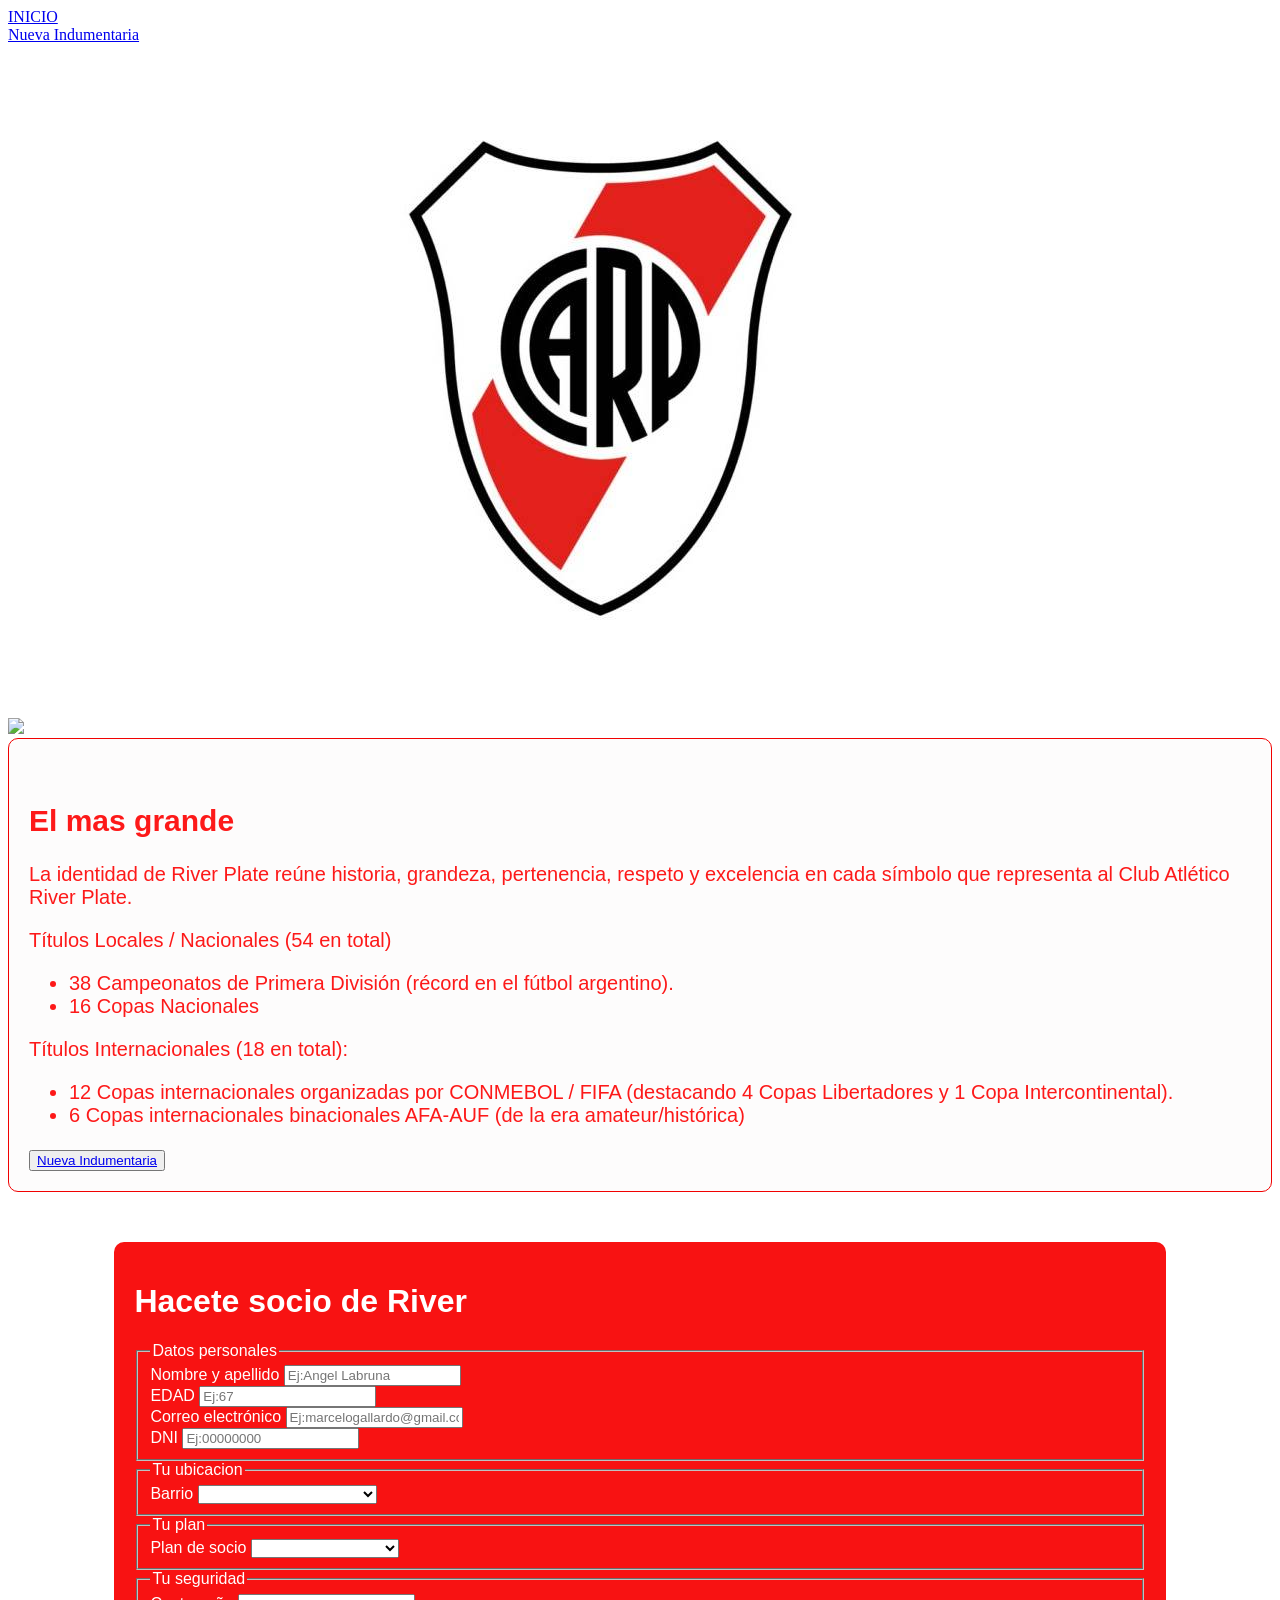
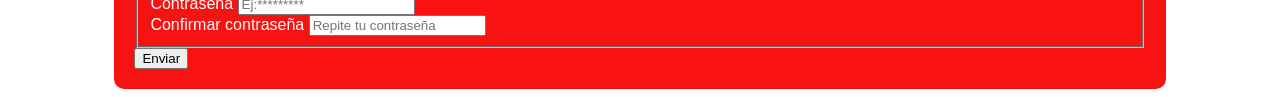
==== index.html @ aee1f48b "terminado" ====
<!DOCTYPE html>
<html lang="en">
<head>
    <meta charset="UTF-8">
    <meta name="viewport" content="width=device-width, initial-scale=1.0">
    <title>Formulario de cuestionario</title>
    <link rel="stylesheet" href="style.css" type="text/css">
</head>
<body>
    <header>
   
    <section>
        <div class="flex-item">
            <div class="flex-item">
            <a href="index.html">INICIO</a></div>
        </div>
    </section>


    

    <section>
        <div class="flex-item">
            <div class="flex-item">
            <a href="pagina1.html">Nueva Indumentaria</a></div>
        </div>
    </section>

    </header>
 <div class="flex-img">
            <div class="flex-img"><img src="river.jpg" ></div>
        </div>



<div class="imagen-estadio">
    <div class="flex-img"><img src="estadio.jpg" ></div>
</div>



<div class="contenedor-cajas">
     <div class="cajas">
        </div>
        <div class="texto-cajas">
            <h2>El mas grande</h2>
        <p>La identidad de River Plate reúne historia, grandeza, pertenencia, respeto y excelencia en cada símbolo que representa al Club Atlético River Plate.</p>
       
            <p>Títulos Locales / Nacionales (54 en total)</p>
         <ul>
        <li>38 Campeonatos de Primera División (récord en el fútbol argentino).</li>
        <li>16 Copas Nacionales</li>
        </ul>
      
            <p>Títulos Internacionales (18 en total):</p>
        <ul>
        <li>12 Copas internacionales organizadas por CONMEBOL / FIFA (destacando 4 Copas Libertadores y 1 Copa Intercontinental).</li>
        <li>6 Copas internacionales binacionales AFA-AUF (de la era amateur/histórica)</li>
        </ul>
        <button><a href="pagina1.html">Nueva Indumentaria</a></button>
        </div>
    </div>













    <div class="container">
        <h1>Hacete socio de River</h1>
         <fieldset>
            <legend>Datos personales</legend>
        <form id="quizForm">
            <div class="preguntas">
                <label for="preguntas1">Nombre y apellido</label>
                <input type="text" id="preguntas1" name="preguntas1" placeholder="Ej:Angel Labruna" required>
            </div>
            <div class="preguntas">
                <label for="preguntas2">EDAD</label>
                <input type="number" id="preguntas2" name="preguntas2" placeholder="Ej:67" required>
            </div>
            <div class="preguntas">
                <label for="preguntas3">Correo electrónico</label>
                <input type="email" id="preguntas3" name="preguntas3" placeholder="Ej:marcelogallardo@gmail.com" required>
            </div>
            <div class="preguntas">
                <label for="preguntas4">DNI</label>
                <input type="number" id="preguntas4" name="preguntas4" placeholder="Ej:00000000" required>
            </div>
            </fieldset>
            <fieldset>
                <legend>Tu ubicacion</legend>
            <div>
                <label for="barrio">Barrio</label>
                <select id="barrio" name="barrio" required>
                    <option value=""></option>
        <option value="PROVINCIA">Provincia de Buenos Aires</option>
     <option value="AGRONOMIA">Agronomía</option>
    <option value="ALMAGRO">Almagro</option>
     <option value="BALVANERA">Balvanera</option>
      <option value="BARRACAS">Barracas</option>
    <option value="BELGRANO">Belgrano</option>
    <option value="BOEDO">Boedo</option>
    <option value="CABALLITO">Caballito</option>
     <option value="CHACARITA">Chacarita</option>
    <option value="COGHLAN">Coghlan</option>
    <option value="COLEGIALES">Colegiales</option>
    <option value="CONSTITUCION">Constitución</option>
     <option value="FLORES">Flores</option>
     <option value="FLORESTA">Floresta</option>
    <option value="LA_BOCA">La Boca</option>
    <option value="LA_PATERNAL">La Paternal</option>
     <option value="LINIERS">Liniers</option>
     <option value="MATADEROS">Mataderos</option>
     <option value="MONTE_CASTRO">Monte Castro</option>
     <option value="MONSERRAT">Monserrat</option>
     <option value="NUEVA_POMPEYA">Nueva Pompeya</option>
     <option value="NUNEZ">Nuñez</option>
     <option value="PALERMO">Palermo</option>
     <option value="PARQUE_AVELLANEDA">Parque Avellaneda</option>
     <option value="PARQUE_CHACABUCO">Parque Chacabuco</option>
     <option value="PARQUE_CHAS">Parque Chas</option>
     <option value="PARQUE_PATRICIOS">Parque Patricios</option>
     <option value="PUERTO_MADERO">Puerto Madero</option>
     <option value="RECOLETA">Recoleta</option>
      <option value="RETIRO">Retiro</option>
     <option value="SAAVEDRA">Saavedra</option>
     <option value="SAN_CRISTOBAL">San Cristóbal</option>
      <option value="SAN_NICOLAS">San Nicolás</option>
     <option value="SAN_TELMO">San Telmo</option>
     <option value="VELEZ_SARSFIELD">Vélez Sarsfield</option>
     <option value="VERSALLES">Versalles</option>
      <option value="VILLA_CRESPO">Villa Crespo</option>
     <option value="VILLA_DEL_PARQUE">Villa del Parque</option>
       <option value="VILLA_DEVOTO">Villa Devoto</option>
    <option value="VILLA_GENERAL_MITRE">Villa General Mitre</option>
     <option value="VILLA_LUGANO">Villa Lugano</option>
     <option value="VILLA_LURO">Villa Luro</option>
    <option value="VILLA_ORTUZAR">Villa Ortúzar</option>
    <option value="VILLA_PUEYRREDON">Villa Pueyrredón</option>
    <option value="VILLA_REAL">Villa Real</option>
    <option value="VILLA_RIACHUELO">Villa Riachuelo</option>
    <option value="VILLA_SAN_TA_RITA">Villa Santa Rita</option>
    <option value="VILLA_SOLDATI">Villa Soldati</option>
    <option value="VILLA_URQUIZA">Villa Urquiza</option>
                </select>
            </div>
            </fieldset>
            <fieldset>
                <legend>Tu plan</legend>
            <div class="preguntas5">
                <label for="preguntas5">Plan de socio</label>
                 <select id="plan" name="plan" required>
                    <option value=""></option>
                    <option value="SomosRiver">SomosRiver $60000</option>
                    <option value="Sociopleno">Socio Pleno $40000 </option>
                    <option value="SocioSimple">Socio Simple $20000 </option>
                 </select>
            </div>
        </fieldset>
        <fieldset>
            <legend>Tu seguridad</legend>
            <div class="preguntas6">
                <label for="preguntas6">Contraseña</label>
                <input type="password" id="preguntas6" name="preguntas6" minlength="8" placeholder="Ej:*********" required>
            </div>
             <div>
                    <label for="confirmPassword">Confirmar contraseña </label>
                    <input type="password" id="confirmPassword" name="confirmPassword" placeholder="Repite tu contraseña" minlength="8" required>
                </div>


        </fieldset>
            <button type="submit">Enviar</button>
        </form>
        <div id="result"></div>
    </div>
    
</body>
</html>
---- style.css ----
.container{
    width: 80%;
    margin: 0 auto;
    padding: 20px;
    background-color: #f81212;
    border-radius: 10px;
    font-family: 'Franklin Gothic Medium', 'Arial Narrow', Arial, sans-serif;
    color: white;

}

.contenedor-cajas{
    display: flex;
    flex-wrap: wrap;
   gap: 20px;
  color: rgb(253, 25, 25);
    font-family: 'Franklin Gothic Medium', 'Arial Narrow', Arial, sans-serif;
   width: 100%;
   padding: 20px;
  font-size: 20px;
  background-color: #fdfcfc;
  border-radius: 10px;
  border: 1px solid rgb(241, 1, 1);
   box-sizing: border-box; 
 margin-bottom: 50px; 

}
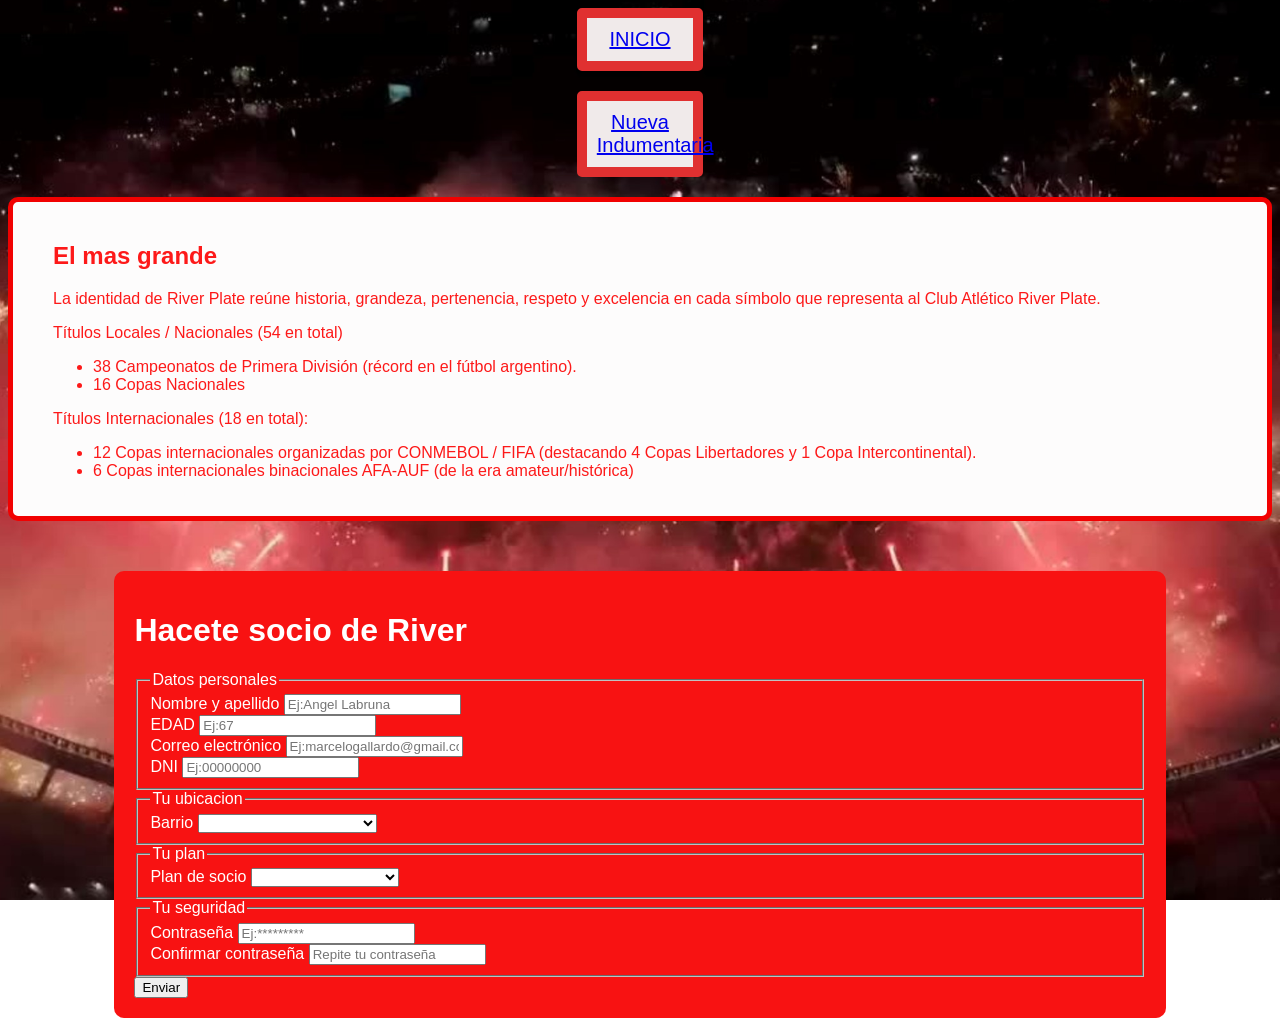
==== commit 24027272: "terminado" ====
--- a/index.html
+++ b/index.html
@@ -9,10 +9,11 @@
 <body>
     <header>
    
-    <section>
+       <section>
         <div class="flex-item">
-            <div class="flex-item">
-            <a href="index.html">INICIO</a></div>
+
+        <button class="btn"><a href="index.html">INICIO</a></button>
+
         </div>
     </section>
 
@@ -21,21 +22,18 @@
 
     <section>
         <div class="flex-item">
-            <div class="flex-item">
-            <a href="pagina1.html">Nueva Indumentaria</a></div>
+           
+         <button class="btn"><a href="pagina1.html">Nueva Indumentaria</a></button>
+
         </div>
     </section>
 
     </header>
- <div class="flex-img">
-            <div class="flex-img"><img src="river.jpg" ></div>
-        </div>
 
 
 
-<div class="imagen-estadio">
-    <div class="flex-img"><img src="estadio.jpg" ></div>
-</div>
+
+
 
 
 
@@ -57,8 +55,11 @@
         <li>12 Copas internacionales organizadas por CONMEBOL / FIFA (destacando 4 Copas Libertadores y 1 Copa Intercontinental).</li>
         <li>6 Copas internacionales binacionales AFA-AUF (de la era amateur/histórica)</li>
         </ul>
-        <button><a href="pagina1.html">Nueva Indumentaria</a></button>
+
+
         </div>
+    
+
     </div>
 
 
--- a/style.css
+++ b/style.css
@@ -17,11 +17,69 @@
     font-family: 'Franklin Gothic Medium', 'Arial Narrow', Arial, sans-serif;
    width: 100%;
    padding: 20px;
-  font-size: 20px;
+  font-size: 20px center;
   background-color: #fdfcfc;
   border-radius: 10px;
-  border: 1px solid rgb(241, 1, 1);
+  border: 5px solid rgb(241, 1, 1); 
    box-sizing: border-box; 
  margin-bottom: 50px; 
 
 }
+
+
+body {
+    background-image: url('monumental.jpg');
+      background-size: 100% ;
+    background-position: center;
+    background-attachment: fixed; 
+}
+.contenedor-cajas12{
+    flex: wrap;
+    background-color: white;
+    padding: 20px;
+    border: 5px solid rgb(241, 1, 1);
+    border-radius: 10px;
+    text-align: center;
+   font-family: 'Franklin Gothic Medium', 'Arial Narrow', Arial, sans-serif;
+    color: rgb(253, 25, 25);
+    font-size: 50px;
+    margin-bottom: 50px;
+}
+.imagen-caja img {
+  
+  width: 40%;
+    height: auto;
+    border-radius: 10px;
+ 
+}
+
+.btn{
+
+    text-decoration: none;
+    border: 10px solid rgb(224, 48, 48);
+    padding: 10px ;
+    border-radius: 5px;
+font-family :'Franklin Gothic Medium', 'Arial Narrow', Arial, sans-serif;
+    background-color: rgb(224, 48, 48);
+    font-size: 20px ;
+    background-color: rgb(240, 234, 234);
+    flex-direction: row;
+    width: 10%;
+   align-items: center;
+
+   
+
+    }
+
+  .btn:hover {
+    background-color: rgb(224, 48, 48);
+    color: white;
+    transform: scale(1.06);
+    
+  }
+ .flex-item {
+    display: flex;
+    justify-content: center;
+    align-items: center;
+    margin-bottom: 20px;
+  }
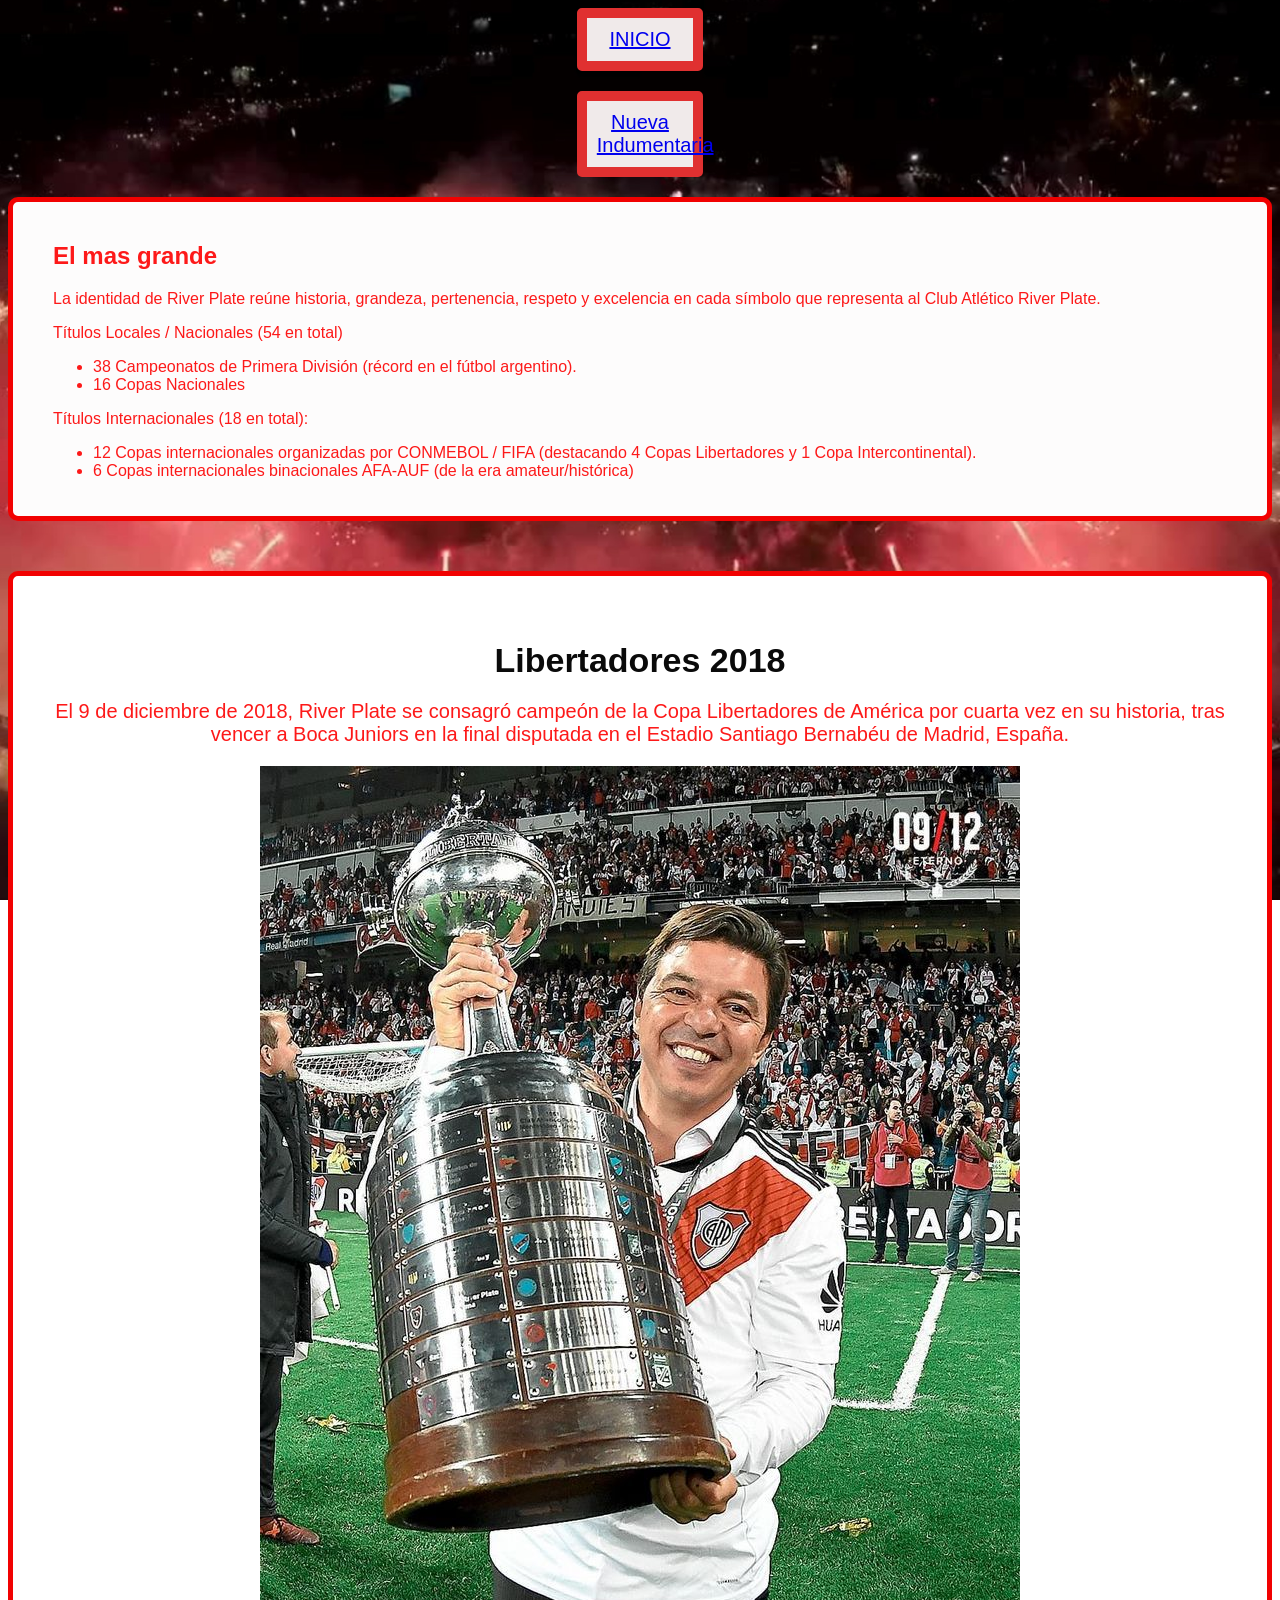
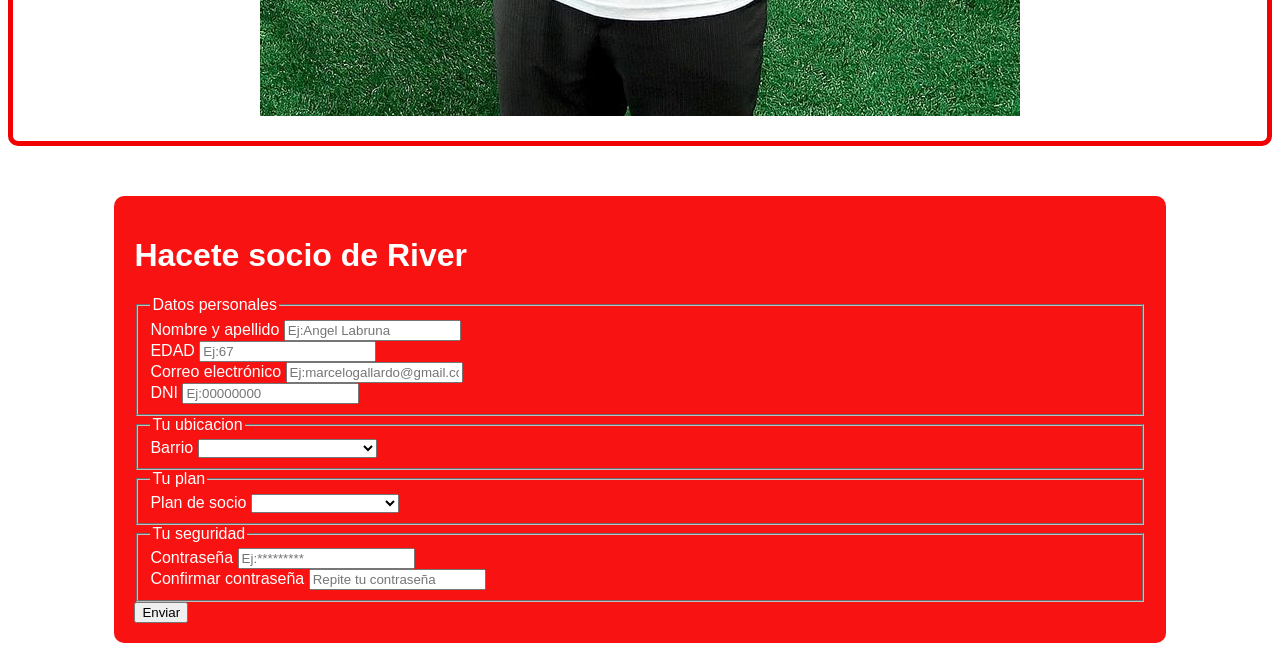
==== commit a9b3d3e1: "terminado" ====
--- a/index.html
+++ b/index.html
@@ -62,7 +62,12 @@
 
     </div>
 
-
+    <div class="libertadores-cajas">
+        <h4>Libertadores 2018</h4>
+        <p>El 9 de diciembre de 2018, River Plate se consagró campeón de la Copa Libertadores de América por cuarta vez en su historia, tras vencer a Boca Juniors en la final disputada en el Estadio Santiago Bernabéu de Madrid, España.</p>
+        <img src="912.jpg" >   
+        
+    </div>
 
 
 
--- a/style.css
+++ b/style.css
@@ -79,7 +79,24 @@
   }
  .flex-item {
     display: flex;
-    justify-content: center;
-    align-items: center;
+     justify-content: center;
+   align-items: center;
     margin-bottom: 20px;
-  }+  }
+.libertadores-cajas {
+     background-color: white;
+   padding: 20px;
+     border: 5px solid rgb(241, 1, 1);
+    border-radius: 10px;
+  text-align: center;
+    font-family: 'Franklin Gothic Medium', 'Arial Narrow', Arial, sans-serif;
+    color: rgb(253, 25, 25);
+  font-size: 20px;
+    margin-bottom: 50px;
+} 
+h4 {
+     font-size: 34px;
+   margin-bottom: 10px;
+   color: rgb(10, 10, 10);
+  
+}
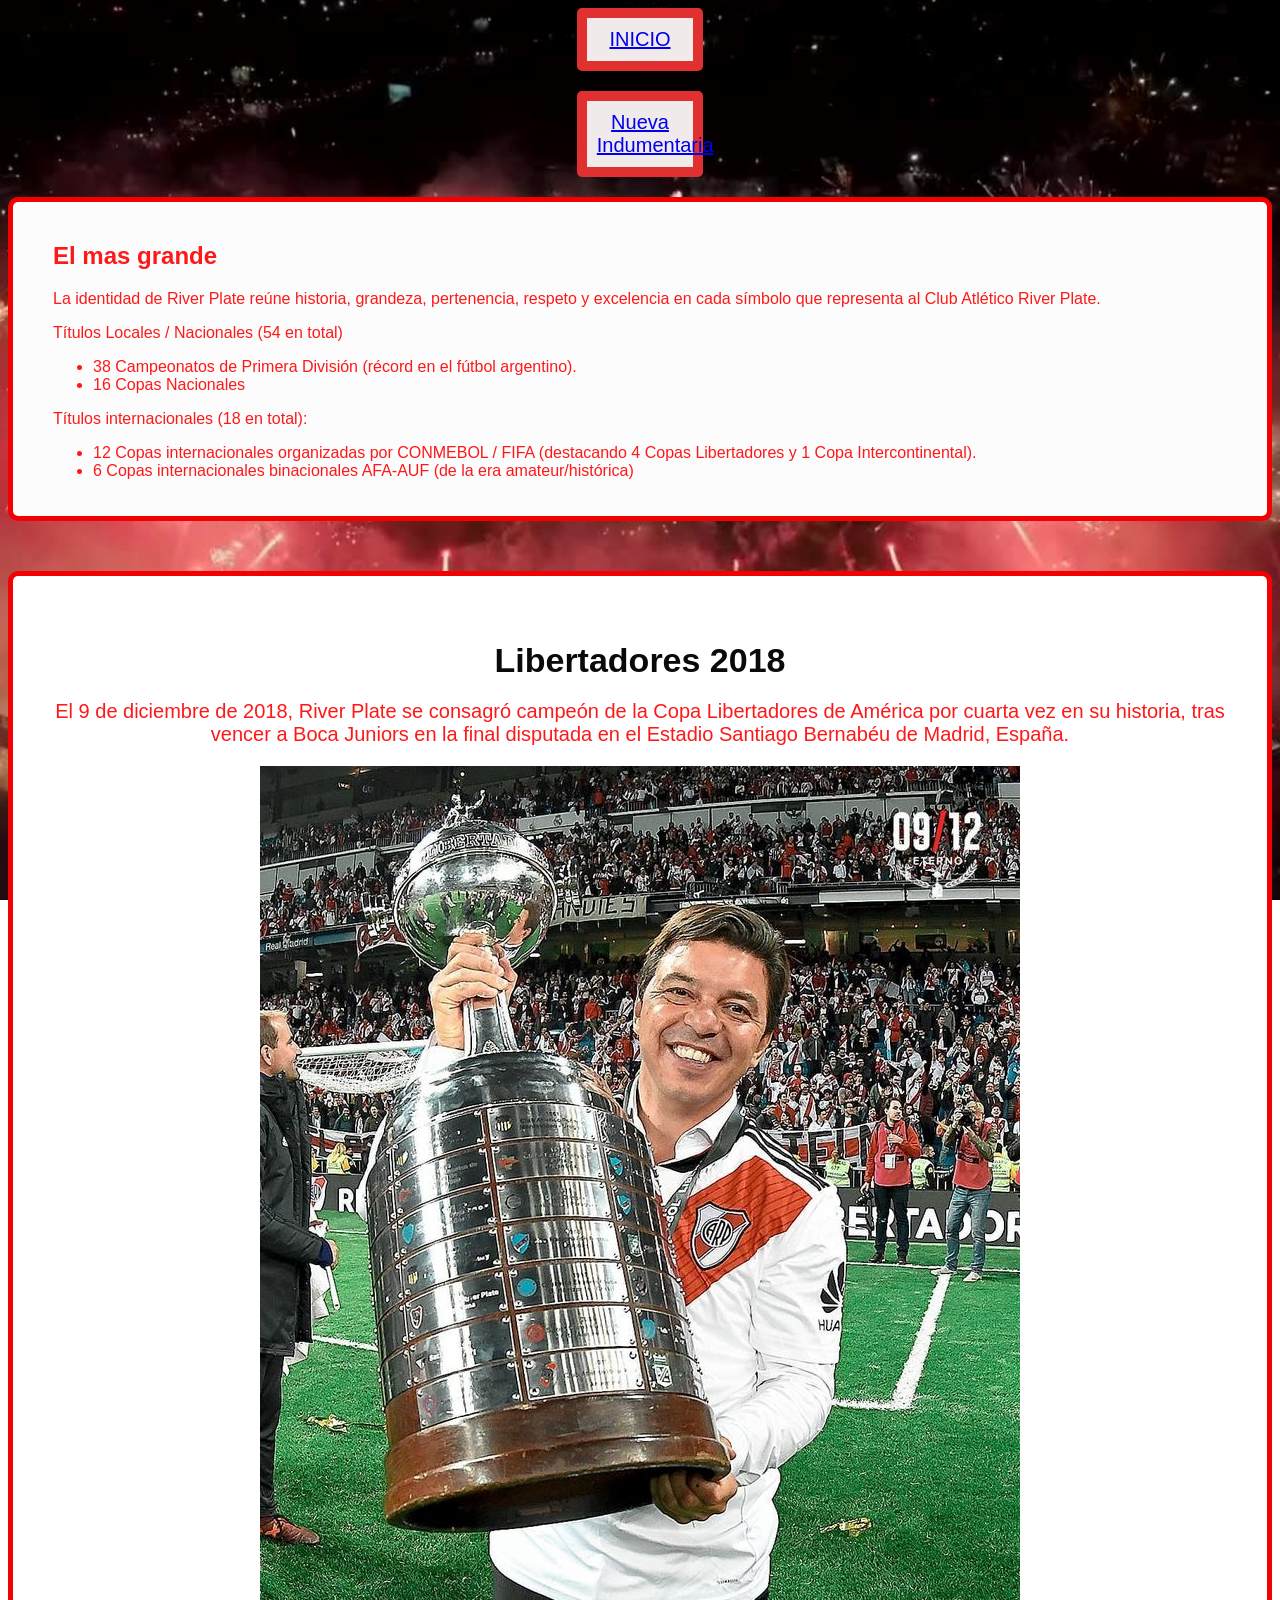
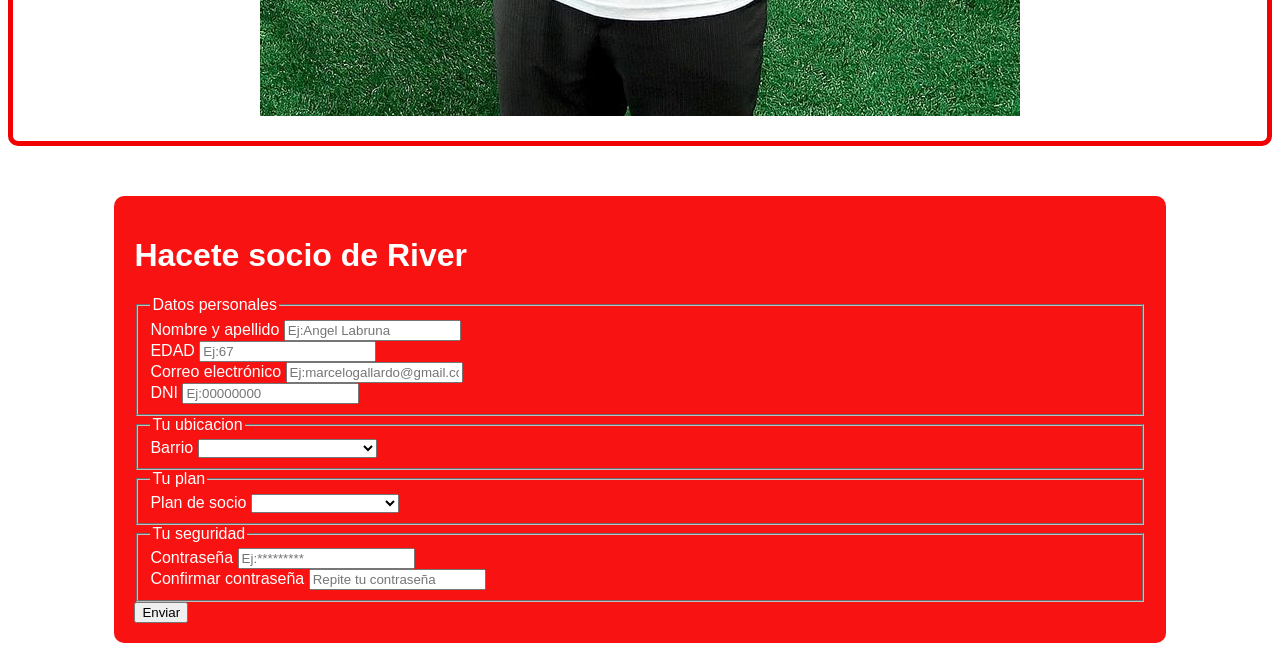
==== commit ab8cfd55: "terminado" ====
--- a/index.html
+++ b/index.html
@@ -50,7 +50,7 @@
         <li>16 Copas Nacionales</li>
         </ul>
       
-            <p>Títulos Internacionales (18 en total):</p>
+            <p>Títulos internacionales (18 en total):</p>
         <ul>
         <li>12 Copas internacionales organizadas por CONMEBOL / FIFA (destacando 4 Copas Libertadores y 1 Copa Intercontinental).</li>
         <li>6 Copas internacionales binacionales AFA-AUF (de la era amateur/histórica)</li>
@@ -65,7 +65,7 @@
     <div class="libertadores-cajas">
         <h4>Libertadores 2018</h4>
         <p>El 9 de diciembre de 2018, River Plate se consagró campeón de la Copa Libertadores de América por cuarta vez en su historia, tras vencer a Boca Juniors en la final disputada en el Estadio Santiago Bernabéu de Madrid, España.</p>
-        <img src="912.jpg" >   
+        <img src="img/912.jpg" >   
         
     </div>
 
--- a/style.css
+++ b/style.css
@@ -28,7 +28,7 @@
 
 
 body {
-    background-image: url('monumental.jpg');
+    background-image: url('img/monumental.jpg');
       background-size: 100% ;
     background-position: center;
     background-attachment: fixed; 
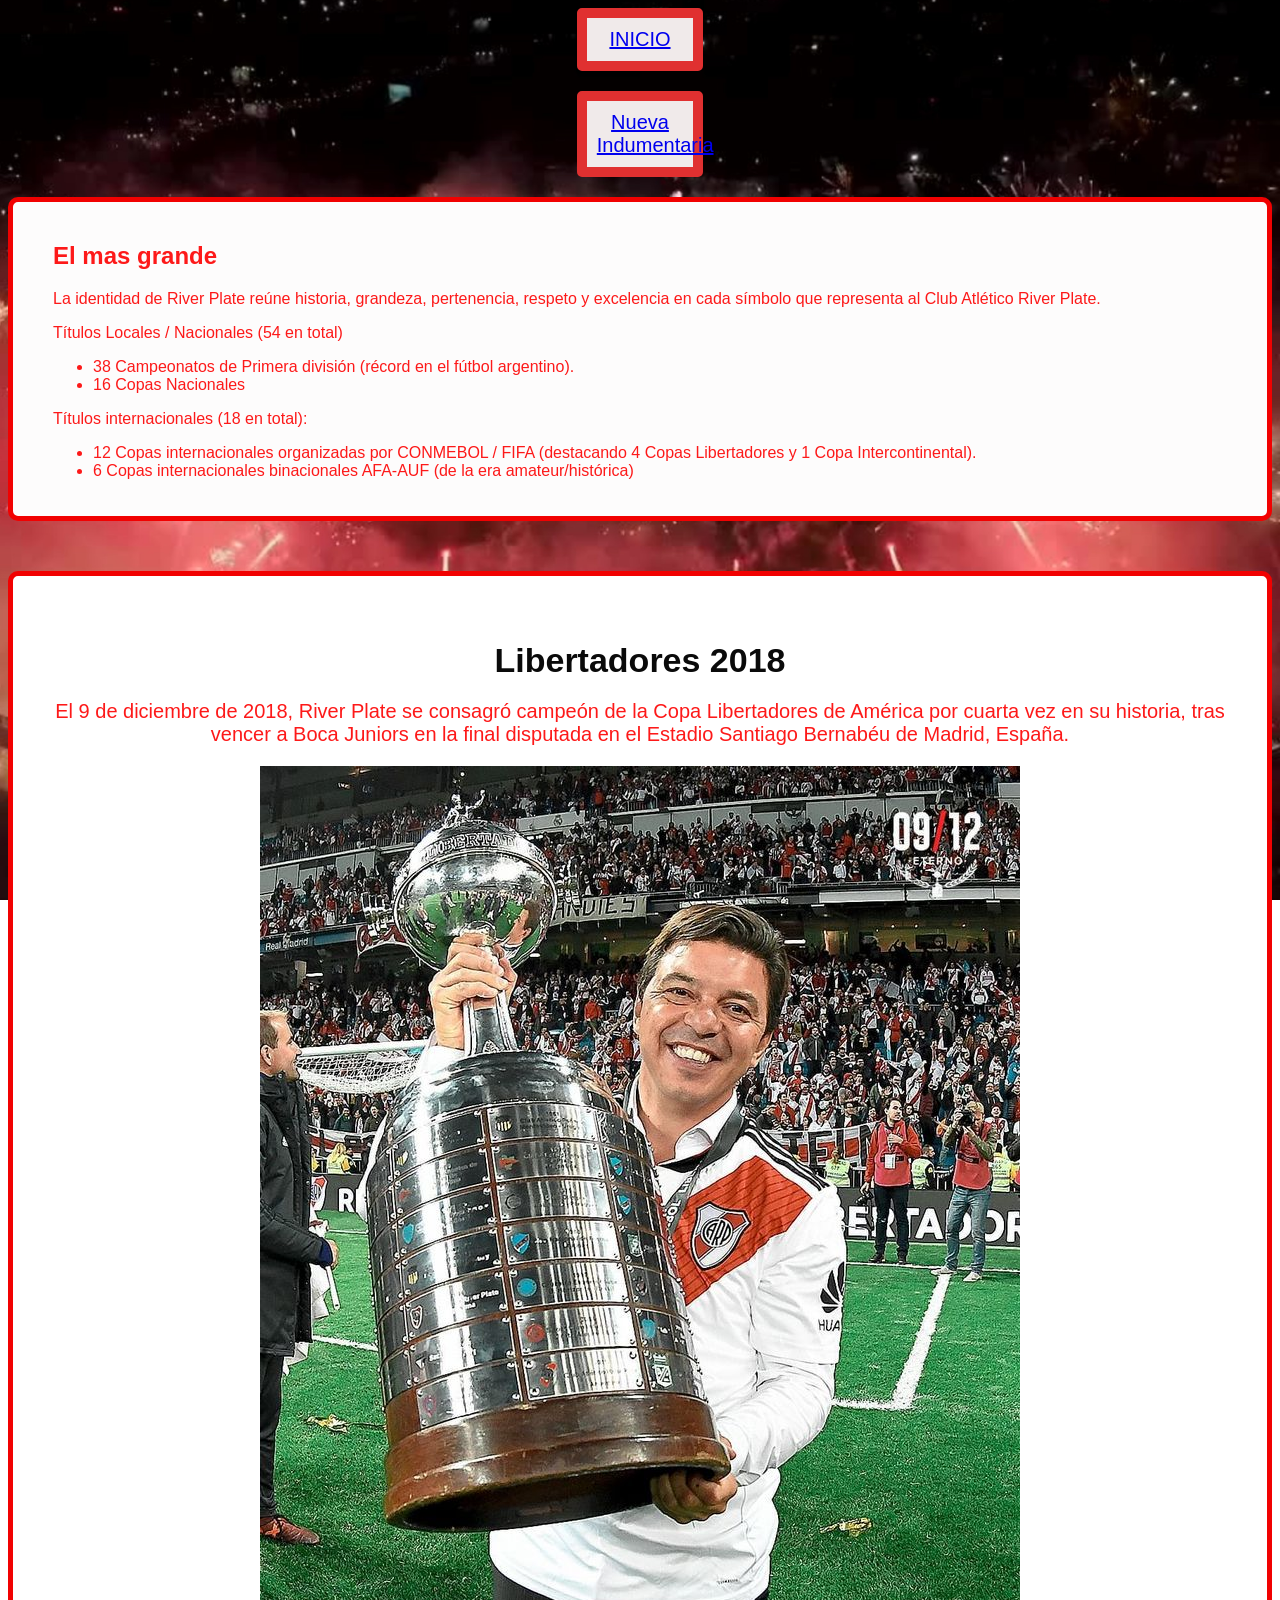
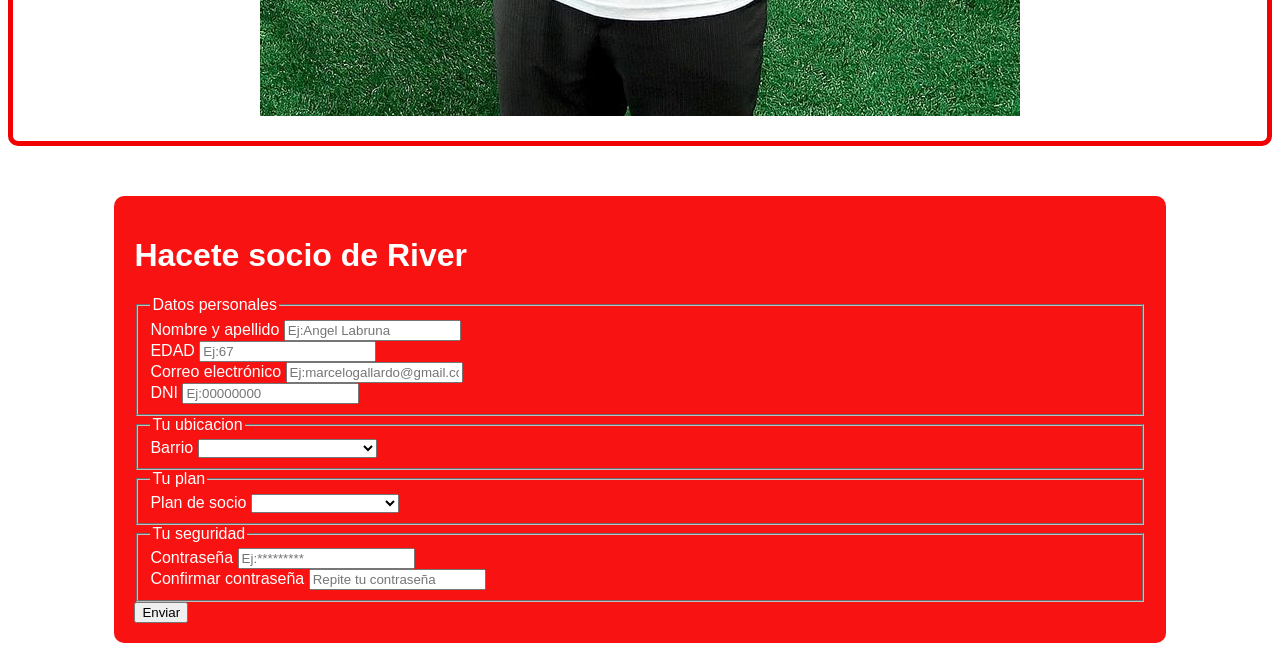
==== commit cea9d82e: "terminado idex" ====
--- a/index.html
+++ b/index.html
@@ -46,7 +46,7 @@
        
             <p>Títulos Locales / Nacionales (54 en total)</p>
          <ul>
-        <li>38 Campeonatos de Primera División (récord en el fútbol argentino).</li>
+        <li>38 Campeonatos de Primera división (récord en el fútbol argentino).</li>
         <li>16 Copas Nacionales</li>
         </ul>
       
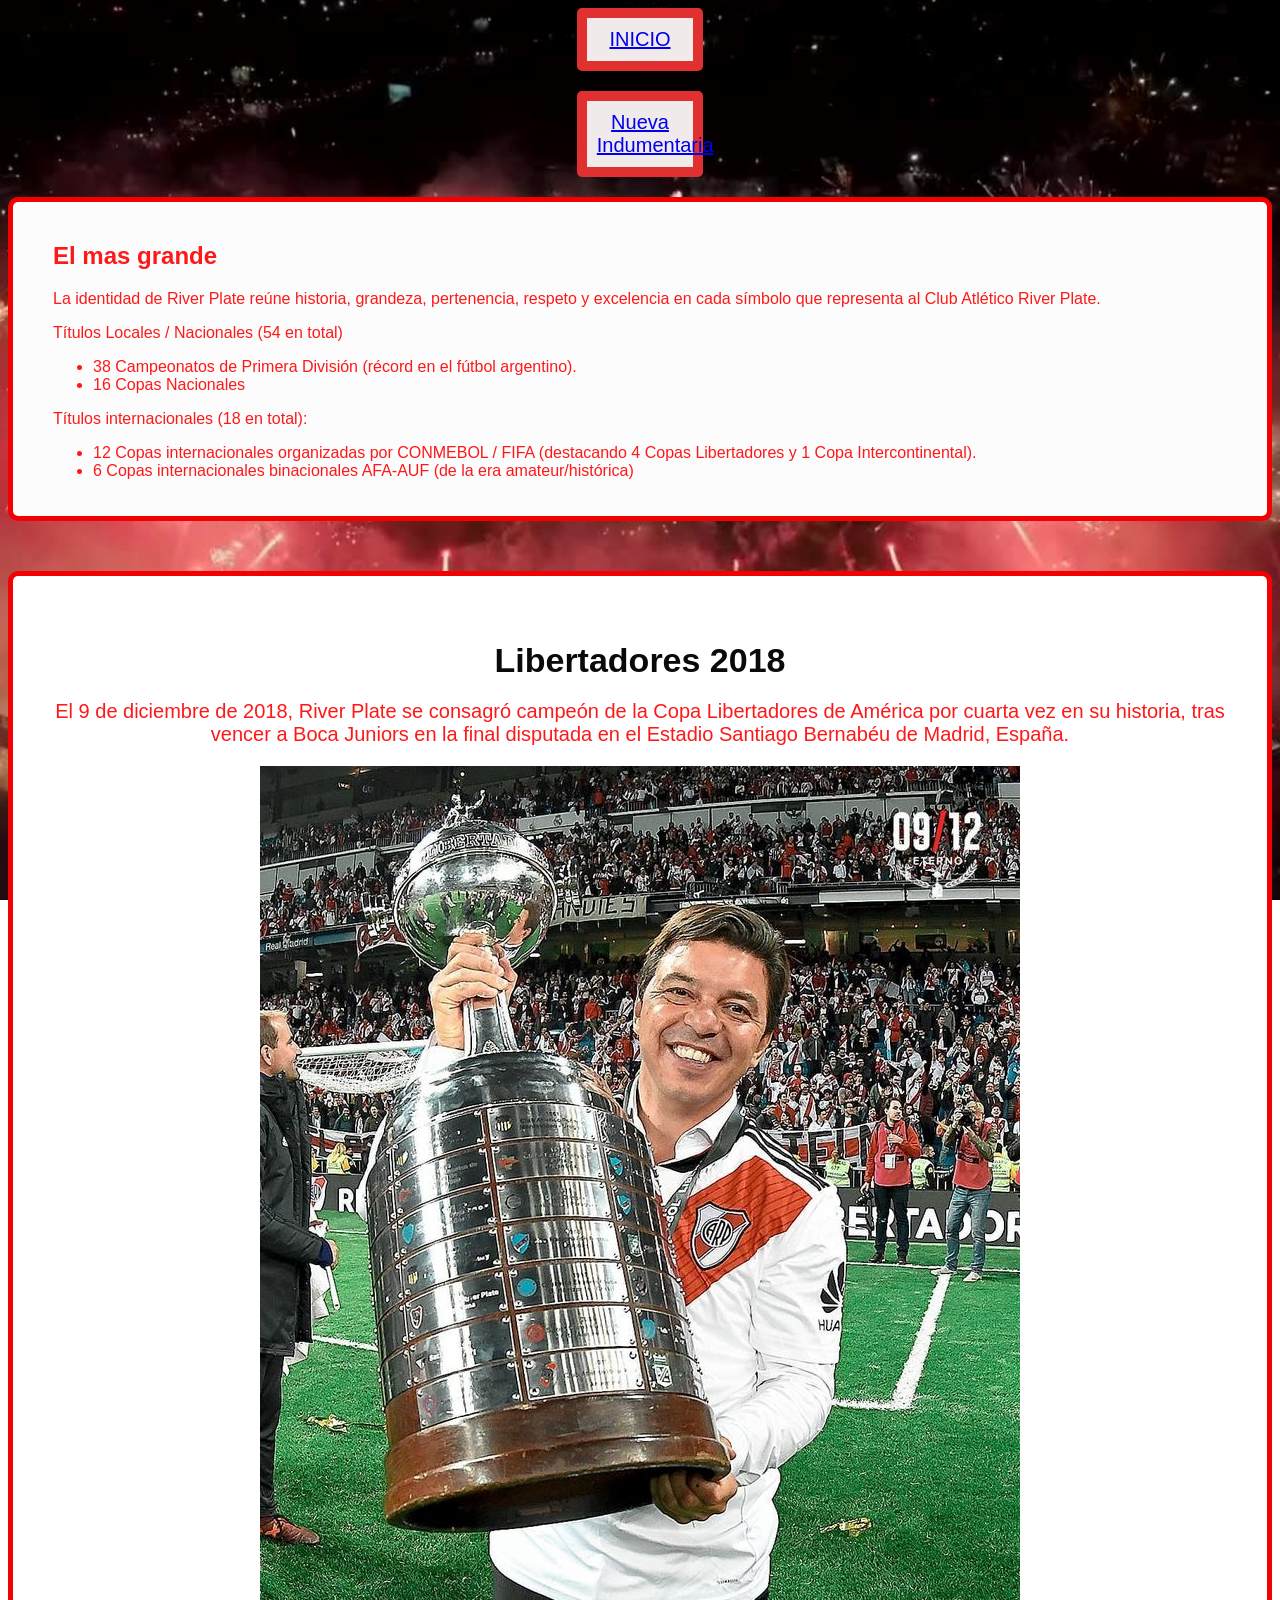
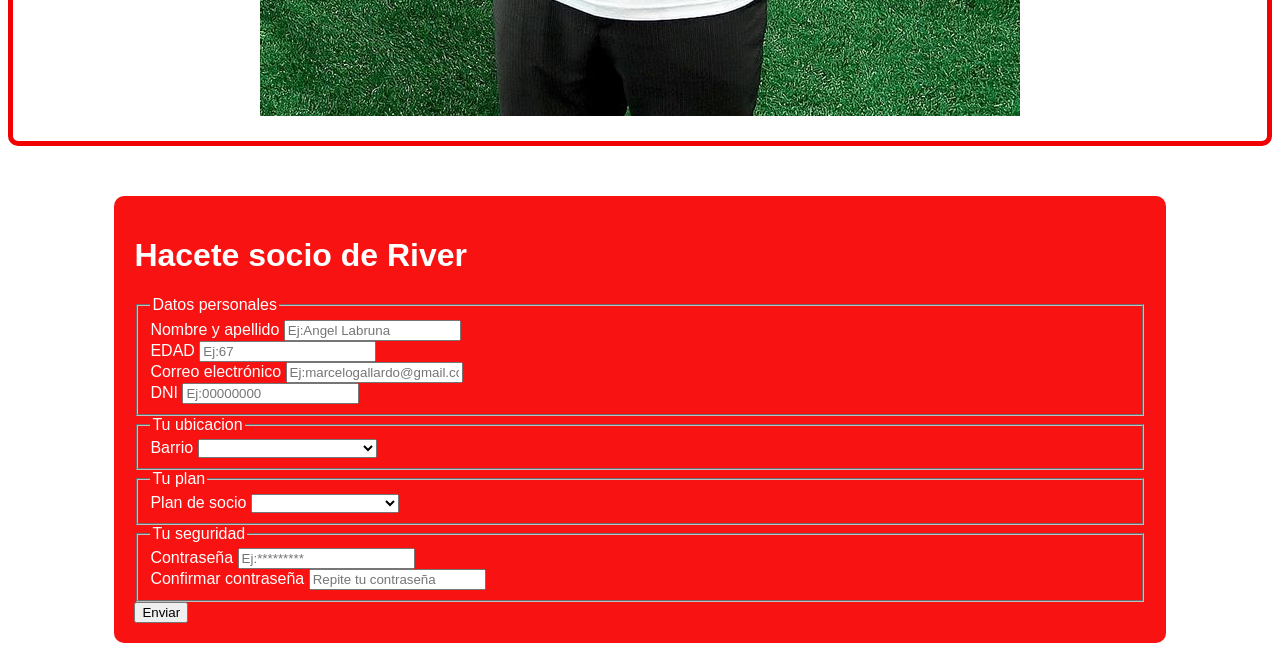
==== commit 0ff94a06: "TERMINADO" ====
--- a/index.html
+++ b/index.html
@@ -46,7 +46,7 @@
        
             <p>Títulos Locales / Nacionales (54 en total)</p>
          <ul>
-        <li>38 Campeonatos de Primera división (récord en el fútbol argentino).</li>
+        <li>38 Campeonatos de Primera División (récord en el fútbol argentino).</li>
         <li>16 Copas Nacionales</li>
         </ul>
       
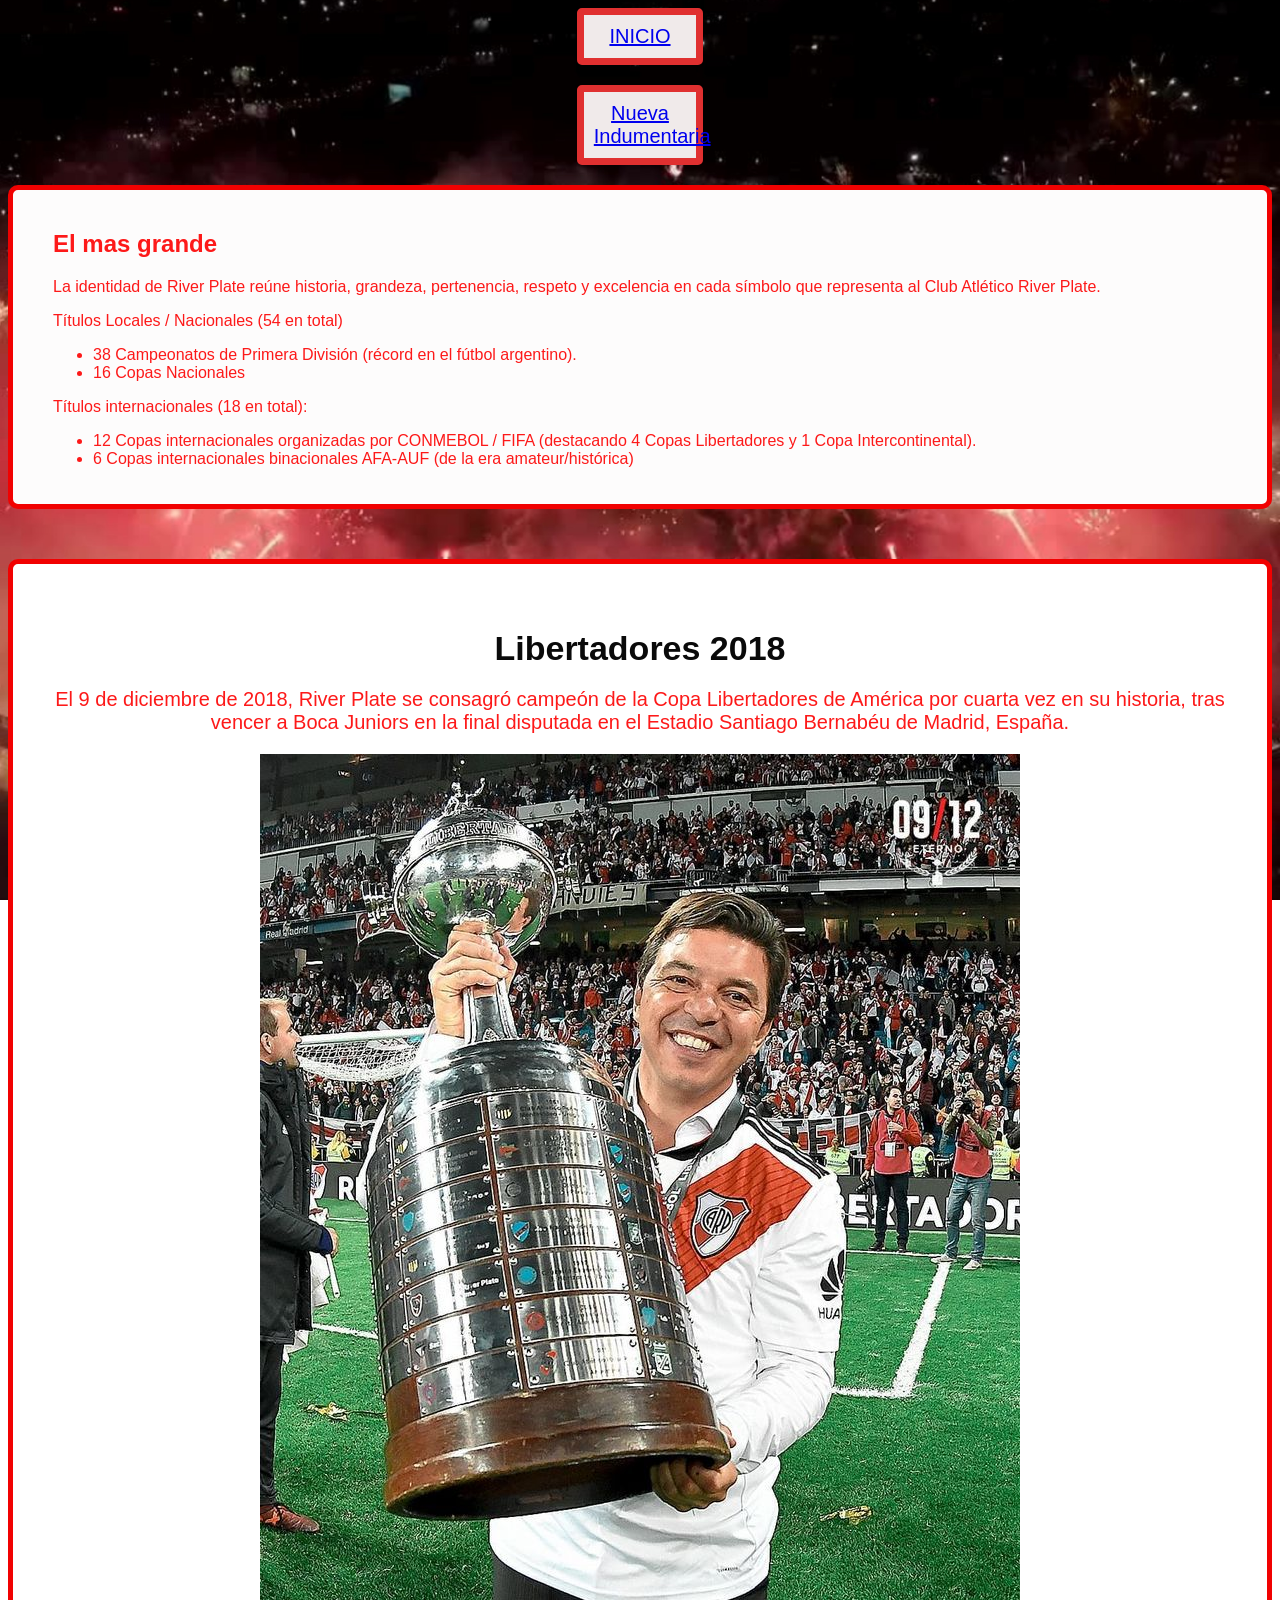
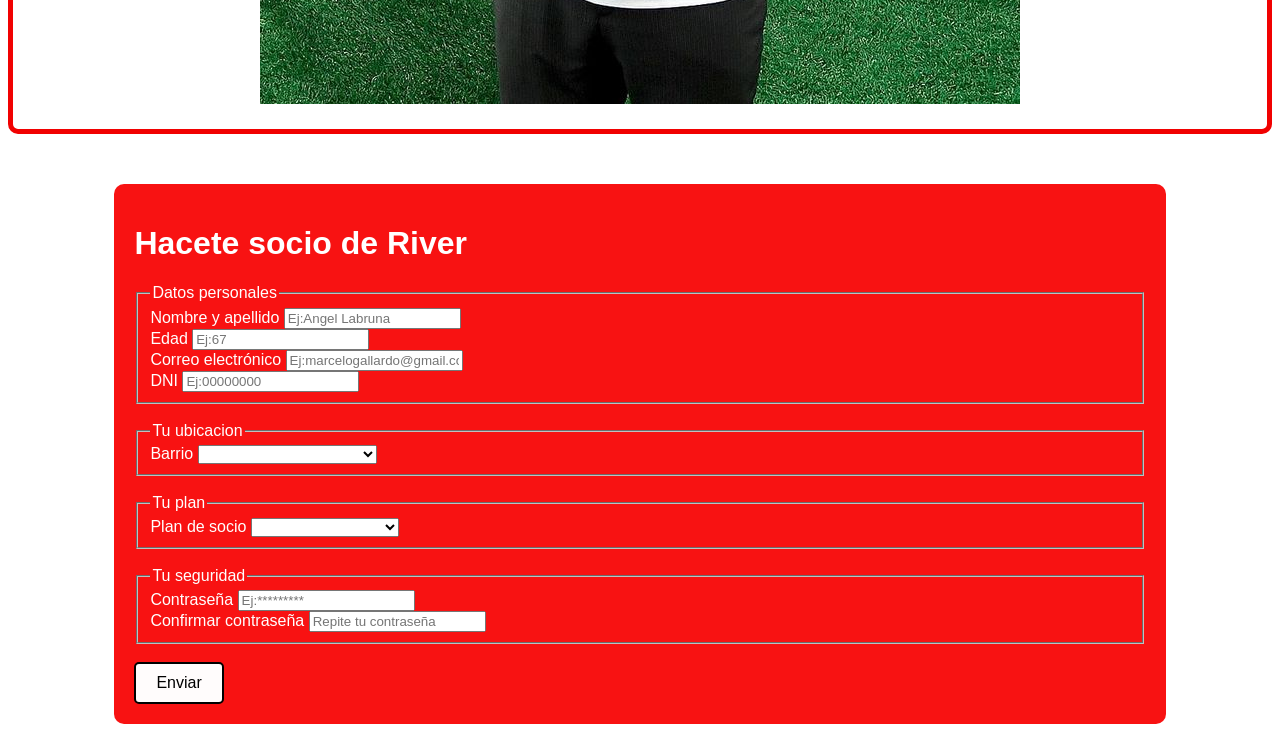
==== commit d8bea592: "terminado" ====
--- a/index.html
+++ b/index.html
@@ -89,7 +89,7 @@
                 <input type="text" id="preguntas1" name="preguntas1" placeholder="Ej:Angel Labruna" required>
             </div>
             <div class="preguntas">
-                <label for="preguntas2">EDAD</label>
+                <label for="preguntas2">Edad</label>
                 <input type="number" id="preguntas2" name="preguntas2" placeholder="Ej:67" required>
             </div>
             <div class="preguntas">
@@ -101,6 +101,7 @@
                 <input type="number" id="preguntas4" name="preguntas4" placeholder="Ej:00000000" required>
             </div>
             </fieldset>
+            <br>
             <fieldset>
                 <legend>Tu ubicacion</legend>
             <div>
@@ -159,6 +160,7 @@
                 </select>
             </div>
             </fieldset>
+             <br>
             <fieldset>
                 <legend>Tu plan</legend>
             <div class="preguntas5">
@@ -171,6 +173,7 @@
                  </select>
             </div>
         </fieldset>
+         <br>
         <fieldset>
             <legend>Tu seguridad</legend>
             <div class="preguntas6">
@@ -184,6 +187,7 @@
 
 
         </fieldset>
+         <br>
             <button type="submit">Enviar</button>
         </form>
         <div id="result"></div>
--- a/style.css
+++ b/style.css
@@ -36,14 +36,14 @@
 .contenedor-cajas12{
     flex: wrap;
     background-color: white;
-    padding: 20px;
+    padding: 60px;
     border: 5px solid rgb(241, 1, 1);
     border-radius: 10px;
     text-align: center;
    font-family: 'Franklin Gothic Medium', 'Arial Narrow', Arial, sans-serif;
     color: rgb(253, 25, 25);
     font-size: 50px;
-    margin-bottom: 50px;
+    margin-bottom: 59px;
 }
 .imagen-caja img {
   
@@ -56,7 +56,7 @@
 .btn{
 
     text-decoration: none;
-    border: 10px solid rgb(224, 48, 48);
+    border: 7px solid rgb(224, 48, 48);
     padding: 10px ;
     border-radius: 5px;
 font-family :'Franklin Gothic Medium', 'Arial Narrow', Arial, sans-serif;
@@ -75,6 +75,7 @@
     background-color: rgb(224, 48, 48);
     color: white;
     transform: scale(1.06);
+    align-items: center;
     
   }
  .flex-item {
@@ -99,4 +100,14 @@
    margin-bottom: 10px;
    color: rgb(10, 10, 10);
   
+}
+button {
+    background-color: rgb(255, 252, 252);
+    border: black 2px solid;
+    padding: 10px 20px;
+    font-size: 16px;
+  font-family: 'Franklin Gothic Medium', 'Arial Narrow', Arial, sans-serif;
+    border-radius: 5px;
+  
+
 }
